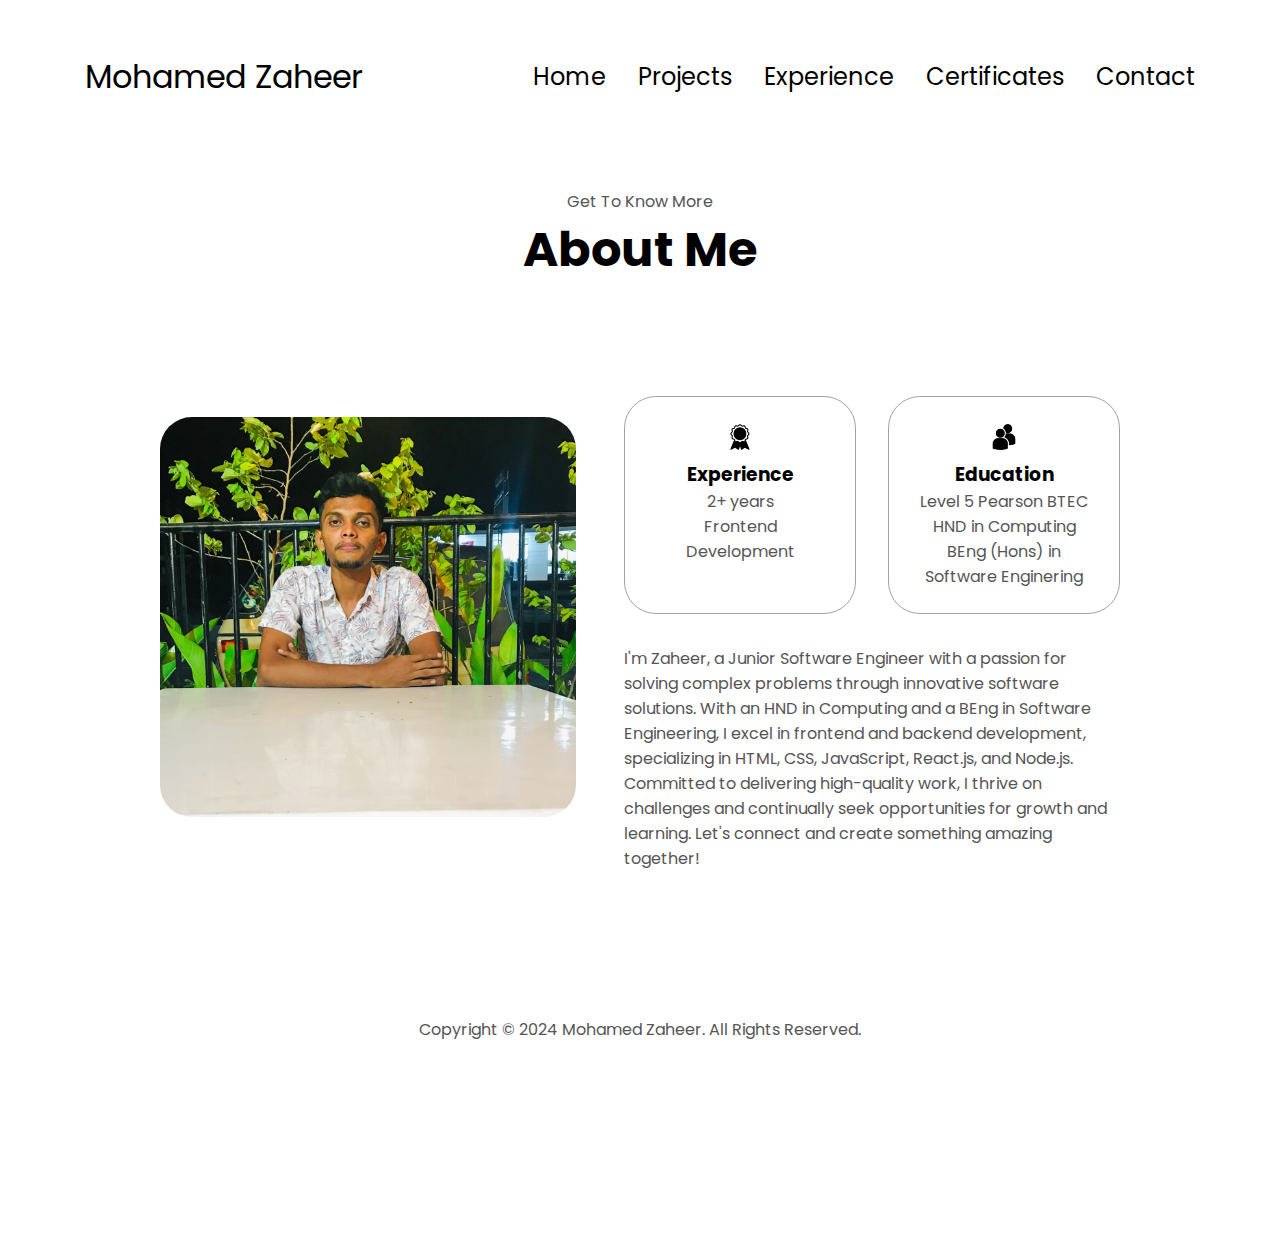
==== About.html @ 03a9d39b "Update About.html" ====
<!DOCTYPE html>
<html lang="en">
  <head>
    <meta charset="UTF-8" />
    <meta http-equiv="X-UA-Compatible" content="IE=edge" />
    <meta name="viewport" content="width=device-width, initial-scale=1.0" />
    <title>My Portfolio</title>
    <link rel="stylesheet" href="style.css" />
    <link rel="stylesheet" href="mediaqueries.css" />
  </head>
  <body>
    <nav id="desktop-nav">
      <div class="logo">Mohamed Zaheer</div>
      <div>
        <ul class="nav-links">
          <li><a href="index.html">Home</a></li>
          <li><a href="Project.html">Projects</a></li>
          <li><a href="Experience.html">Experience</a></li>
          <li><a href="Certificates.html">Certificates</a></li>
          <li><a href="Contacts.html">Contact</a></li>  
        </ul>
      </div>
    </nav>

    <nav id="hamburger-nav">
      <div class="logo">Mohamed Zaheer</div>
      <div class="hamburger-menu">
        <div class="hamburger-icon" onclick="toggleMenu()">
          <span></span>
          <span></span>
          <span></span>
        </div>
        <div class="menu-links">
          <li><a href="index.html" onclick="toggleMenu()">Home</a></li>
          <li><a href="Project.Html" onclick="toggleMenu()">Projects</a></li>
          <li><a href="Experience.html" onclick="toggleMenu()">Experience</a></li>
          <li><a href="Certificates.html" onclick="toggleMenu()">Certificates</a></li>
          <li><a href="Contacts.html" onclick="toggleMenu()">Contact</a></li>
        </div>
      </div>
    </nav>
</nav>

<section id="about">
    <p class="section__text__p1">Get To Know More</p>
    <h1 class="title">About Me</h1>
    <div class="section-container">
      <div class="section__pic-container">
        <img
          src="my-pic.jpg"
          alt="Profile picture"
          class="about-pic"
        />
      </div>
      <div class="about-details-container">
        <div class="about-containers">
          <div class="details-container">
            <img
              src="experience.png"
              alt="Experience icon"
              class="icon"
            />
            <h3>Experience</h3>
            <p>2+ years <br />Frontend Development</p>
          </div>
          <div class="details-container">
            <img
              src="education.png"
              alt="Education icon"
              class="icon"
            />
            <h3>Education</h3>
            <p>Level 5 Pearson BTEC HND in Computing <br/>BEng (Hons) in Software Enginering</p>
          </div>
        </div>
        <div class="text-container">
          <p>
            I'm Zaheer, a Junior Software Engineer with a passion for solving complex problems through innovative software solutions. With an HND in Computing and a BEng in Software Engineering, I excel in frontend and backend development, specializing in HTML, CSS, JavaScript, React.js, and Node.js. Committed to delivering high-quality work, I thrive on challenges and continually seek opportunities for growth and learning. Let's connect and create something amazing together!
          </p>
        </div>
      </div>
    </div>
  </section>

  <footer>
    <p>Copyright &#169; 2024 Mohamed Zaheer. All Rights Reserved.</p>
</footer>
<script src="script.js"></script>
</body>
</html>
---- style.css ----
/* GENERAL */

@import url("https://fonts.googleapis.com/css2?family=Poppins:wght@300;400;500;600&display=swap");

* {
  margin: 0;
  padding: 0;
}

body {
  font-family: "Poppins", sans-serif;
}

html {
  scroll-behavior: smooth;
}

p {
  color: rgb(85, 85, 85);
}

/* TRANSITION */

a,
.btn {
  transition: all 300ms ease;
}

/* DESKTOP NAV */

nav,
.nav-links {
  display: flex;
}

nav {
  justify-content: space-around;
  align-items: center;
  height: 17vh;
}

.nav-links {
  gap: 2rem;
  list-style: none;
  font-size: 1.5rem;
}

a {
  color: black;
  text-decoration: none;
  text-decoration-color: white;
}

a:hover {
  color: grey;
  text-decoration: underline;
  text-underline-offset: 1rem;
  text-decoration-color: rgb(181, 181, 181);
}

.logo {
  font-size: 2rem;
}

.logo:hover {
  cursor: default;
}

/* HAMBURGER MENU */

#hamburger-nav {
  display: none;
}

.hamburger-menu {
  position: relative;
  display: inline-block;
}

.hamburger-icon {
  display: flex;
  flex-direction: column;
  justify-content: space-between;
  height: 24px;
  width: 30px;
  cursor: pointer;
}

.hamburger-icon span {
  width: 100%;
  height: 2px;
  background-color: black;
  transition: all 0.3 ease-in-out;
}

.menu-links {
  position: absolute;
  top: 100%;
  right: 0;
  background-color: #ffffff;
  width: fit-content;
  max-height: 0;
  overflow: hidden;
  transition: all 0.3 ease-in-out;
}

.menu-links a {
  display: block;
  padding: 10px;
  text-align: center;
  font-size: 1.5rem;
  color: black;
  text-decoration: none;
  transition: all 0.3 ease-in-out;
}

.menu-links li {
  list-style: none;
}

.menu-links.open {
  max-height: 300px;
}

.hamburger-icon.open span:first-child {
  transform: rotate(45deg) translate(10px, 5px);
}

.hamburger-icon.open span:nth-child(2) {
  opacity: 0;
}

.hamburger-icon.open span:last-child {
  transform: rotate(-45deg) translate(10px, -5px);
}

.hamburger-icon span:first-child {
  transform: none;
}

.hamburger-icon span:first-child {
  opacity: 1;
}

.hamburger-icon span:first-child {
  transform: none;
}

/* SECTIONS */

section {
  padding-top: 4vh;
  height: 96vh;
  margin: 0 10rem;
  box-sizing: border-box;
  min-height: fit-content;
}

.section-container {
  display: flex;
}

/* PROFILE SECTION */

#profile {
  display: flex;
  justify-content: center;
  gap: 5rem;
  height: 80vh;
}

.section__pic-container {
  display: flex;
  height: 400px;
  width: 400px;
  margin: auto 0;
 
}

.my-pic {
  border-radius: 2rem;
}



.section__text {
  align-self: center;
  text-align: center;
}

.section__text p {
  font-weight: 600;
}

.section__text__p1 {
  text-align: center;
}

.section__text__p2 {
  font-size: 1.75rem;
  margin-bottom: 1rem;
}

.title {
  font-size: 3rem;
  text-align: center;
}

#socials-container {
  display: flex;
  justify-content: center;
  margin-top: 1rem;
  gap: 1rem;
}

/* ICONS */

.icon {
  cursor: pointer;
  height: 2rem;
}

/* BUTTONS */

.btn-container {
  display: flex;
  justify-content: center;
  gap: 1rem;
}

.btn {
  font-weight: 600;
  transition: all 300ms ease;
  padding: 1rem;
  width: 8rem;
  border-radius: 2rem;
}

.btn-color-1,
.btn-color-2
.btn-color-3 {
  border: rgb(53, 53, 53) 0.1rem solid;
}

.btn-color-1:hover,
.btn-color-2:hover,
.btn-color-3 {
  cursor: pointer;
}

.btn-color-1,
.btn-color-2:hover
.btn-color-3 {
  background: rgb(53, 53, 53);
  color: white;
}

.btn-color-1:hover {
  background: rgb(0, 0, 0);
}

.btn-color-2 {
  background: none;
}

.btn-color-2:hover {
  border: rgb(255, 255, 255) 0.1rem solid;
}

.btn-color-3 {
  background: none;
}

.btn-color-2:hover {
  border: rgb(255, 255, 255) 0.1rem solid;
}

.btn-container {
  gap: 1rem;
}

/* ABOUT SECTION */

#about {
  position: relative;
}

.about-containers {
  gap: 2rem;
  margin-bottom: 2rem;
  margin-top: 2rem;
}

.about-details-container {
  justify-content: center;
  flex-direction: column;
}

.about-containers,
.about-details-container {
  display: flex;
}

.about-pic {
  border-radius: 2rem;
}

.arrow {
  position: absolute;
  right: -5rem;
  bottom: 2.5rem;
}

.details-container {
  padding: 1.5rem;
  flex: 1;
  background: white;
  border-radius: 2rem;
  border: rgb(53, 53, 53) 0.1rem solid;
  border-color: rgb(163, 163, 163);
  text-align: center;
}

.section-container {
  gap: 4rem;
  height: 80%;
}

.section__pic-container {
  height: 400px;
  width: 400px;
  margin: auto 0;
}

/* EXPERIENCE SECTION */

#experience {
  position: relative;
}

.experience-sub-title {
  color: rgb(85, 85, 85);
  font-weight: 600;
  font-size: 1.75rem;
  margin-bottom: 2rem;
}

.experience-details-container {
  display: flex;
  justify-content: center;
  flex-direction: column;
}

.article-container {
  display: flex;
  text-align: initial;
  flex-wrap: wrap;
  flex-direction: row;
  gap: 2.5rem;
  justify-content: space-around;
}

article {
  display: flex;
  width: 10rem;
  justify-content: space-around;
  gap: 0.5rem;
}

article .icon {
  cursor: default;
}

/* PROJECTS SECTION */

#projects {
  position: relative;
}

.color-container {
  border-color: rgb(163, 163, 163);
  background: rgb(250, 250, 250);
}

.project-img {
  border-radius: 2rem;
  width: 90%;
  height: 90%;
}

.project-title {
  margin: 1rem;
  color: black;
}

.project-btn {
  color: black;
  border-color: rgb(163, 163, 163);
}

/* CONTACT */

#contact {
  display: flex;
  justify-content: center;
  flex-direction: column;
  height: 70vh;
}

.contact-info-upper-container {
  display: flex;
  justify-content: center;
  border-radius: 2rem;
  border: rgb(53, 53, 53) 0.1rem solid;
  border-color: rgb(163, 163, 163);
  background: (250, 250, 250);
  margin: 2rem auto;
  padding: 0.5rem;
}

.contact-info-container {
  display: flex;
  align-items: center;
  justify-content: center;
  gap: 0.5rem;
  margin: 1rem;
}

.contact-info-container p {
  font-size: larger;
}

.contact-icon {
  cursor: default;
}

.email-icon {
  height: 2.5rem;
}

/* FOOTER SECTION */

footer {
  height: 26vh;
  margin: 0 1rem;
}

footer p {
  text-align: center;
}
---- mediaqueries.css ----
@media screen and (max-width: 1400px) {
  #profile {
    height: 83vh;
    margin-bottom: 6rem;
  }
  .about-containers {
    flex-wrap: wrap;
  }
  #contact,
  #projects {
    height: fit-content;
  }
}

@media screen and (max-width: 1200px) {
  #desktop-nav {
    display: none;
  }
  #hamburger-nav {
    display: flex;
  }
  #experience,
  .experience-details-container {
    margin-top: 2rem;
  }
  #profile,
  .section-container {
    display: block;
  }
  .arrow {
    display: none;
  }
  section,
  .section-container {
    height: fit-content;
  }
  section {
    margin: 0 5%;
  }
  .section__pic-container {
    width: 275px;
    height: 275px;
    margin: 0 auto 2rem;
  }
  .about-containers {
    margin-top: 0;
  }
}

@media screen and (max-width: 600px) {
  #contact,
  footer {
    height: 40vh;
  }
  #profile {
    height: 83vh;
    margin-bottom: 0;
  }
  article {
    font-size: 1rem;
  }
  footer nav {
    height: fit-content;
    margin-bottom: 2rem;
  }
  .about-containers,
  .contact-info-upper-container,
  .btn-container {
    flex-wrap: wrap;
  }
  .contact-info-container {
    margin: 0;
  }
  .contact-info-container p,
  .nav-links li a {
    font-size: 1rem;
  }
  .experience-sub-title {
    font-size: 1.25rem;
  }
  .logo {
    font-size: 1.5rem;
  }
  .nav-links {
    flex-direction: column;
    gap: 0.5rem;
    text-align: center;
  }
  .section__pic-container {
    width: auto;
    height: 46vw;
    justify-content: center;
  }
  .section__text__p2 {
    font-size: 1.25rem;
  }
  .title {
    font-size: 2rem;
  }
  .text-container {
    text-align: justify;
  }
}
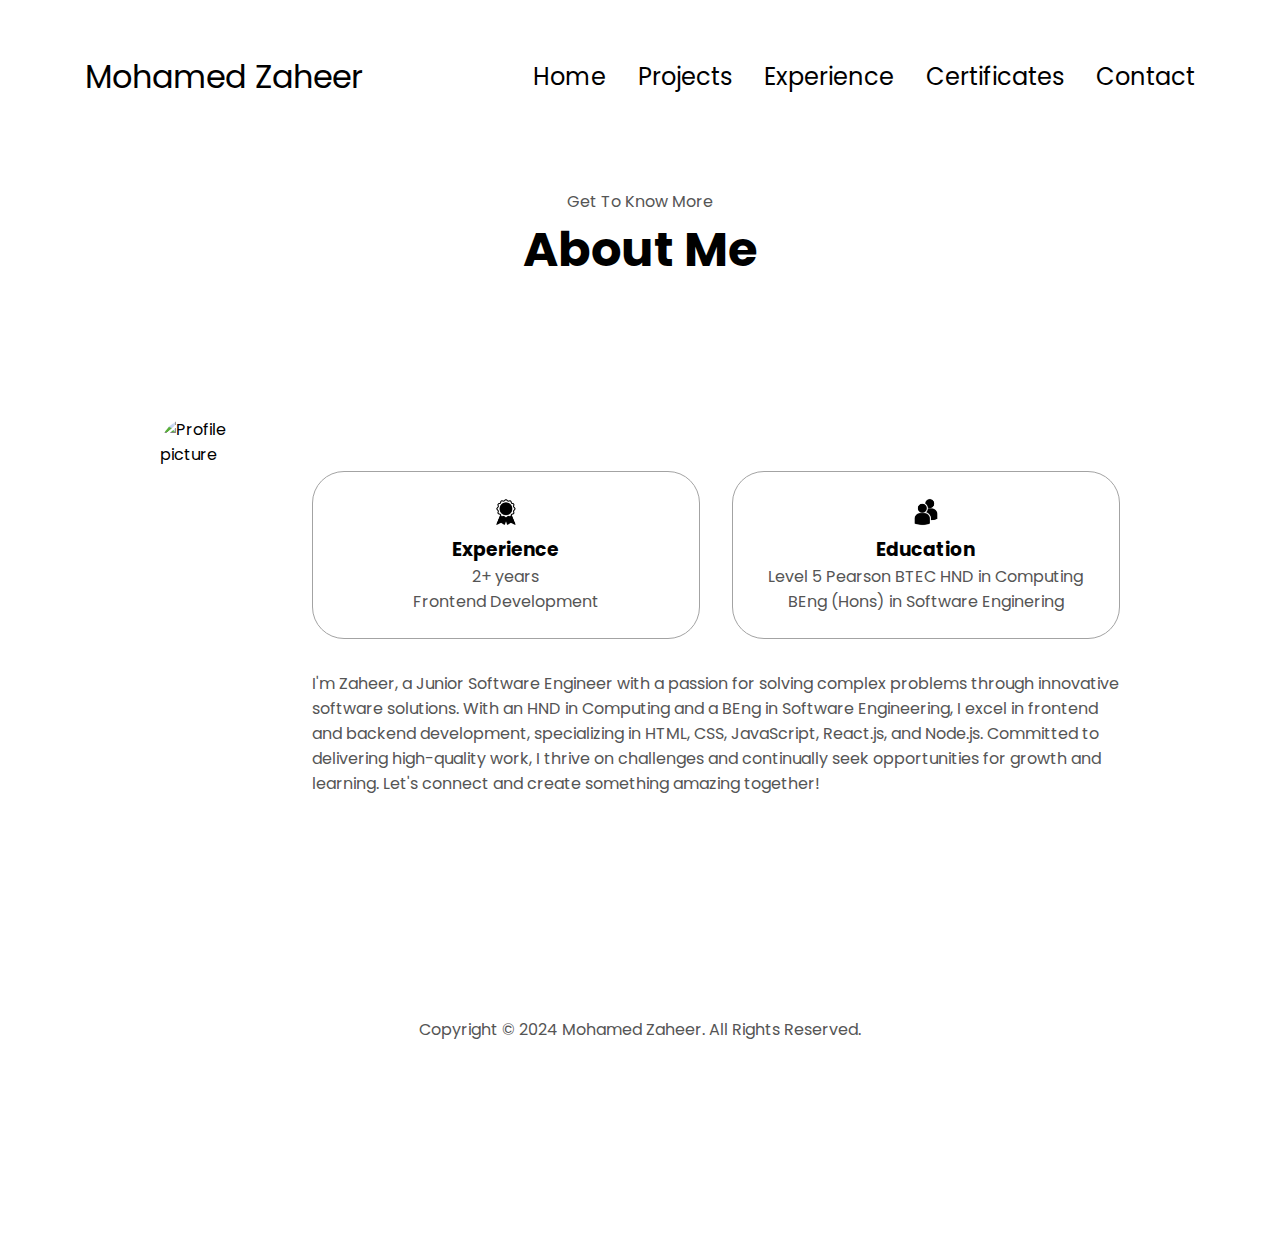
==== commit eb82f598: "Update About.html" ====
--- a/About.html
+++ b/About.html
@@ -8,6 +8,9 @@
     <link rel="stylesheet" href="style.css" />
     <link rel="stylesheet" href="mediaqueries.css" />
   </head>
+   <!-- Favicons -->
+ <link rel="icon" type="image/png" sizes="32x32" href="professional-portfolio.png">
+ <link rel="icon" type="image/x-icon" href="/favicon.ico">
   <body>
     <nav id="desktop-nav">
       <div class="logo">Mohamed Zaheer</div>
@@ -32,7 +35,7 @@
         </div>
         <div class="menu-links">
           <li><a href="index.html" onclick="toggleMenu()">Home</a></li>
-          <li><a href="Project.Html" onclick="toggleMenu()">Projects</a></li>
+          <li><a href="Project.html" onclick="toggleMenu()">Projects</a></li>
           <li><a href="Experience.html" onclick="toggleMenu()">Experience</a></li>
           <li><a href="Certificates.html" onclick="toggleMenu()">Certificates</a></li>
           <li><a href="Contacts.html" onclick="toggleMenu()">Contact</a></li>
@@ -47,7 +50,7 @@
     <div class="section-container">
       <div class="section__pic-container">
         <img
-          src="my-pic.jpg"
+          src="my-pi.jpg"
           alt="Profile picture"
           class="about-pic"
         />
--- a/style.css
+++ b/style.css
@@ -1,450 +1,450 @@
-/* GENERAL */
-
-@import url("https://fonts.googleapis.com/css2?family=Poppins:wght@300;400;500;600&display=swap");
-
-* {
-  margin: 0;
-  padding: 0;
-}
-
-body {
-  font-family: "Poppins", sans-serif;
-}
-
-html {
-  scroll-behavior: smooth;
-}
-
-p {
-  color: rgb(85, 85, 85);
-}
-
-/* TRANSITION */
-
-a,
-.btn {
-  transition: all 300ms ease;
-}
-
-/* DESKTOP NAV */
-
-nav,
-.nav-links {
-  display: flex;
-}
-
-nav {
-  justify-content: space-around;
-  align-items: center;
-  height: 17vh;
-}
-
-.nav-links {
-  gap: 2rem;
-  list-style: none;
-  font-size: 1.5rem;
-}
-
-a {
-  color: black;
-  text-decoration: none;
-  text-decoration-color: white;
-}
-
-a:hover {
-  color: grey;
-  text-decoration: underline;
-  text-underline-offset: 1rem;
-  text-decoration-color: rgb(181, 181, 181);
-}
-
-.logo {
-  font-size: 2rem;
-}
-
-.logo:hover {
-  cursor: default;
-}
-
-/* HAMBURGER MENU */
-
-#hamburger-nav {
-  display: none;
-}
-
-.hamburger-menu {
-  position: relative;
-  display: inline-block;
-}
-
-.hamburger-icon {
-  display: flex;
-  flex-direction: column;
-  justify-content: space-between;
-  height: 24px;
-  width: 30px;
-  cursor: pointer;
-}
-
-.hamburger-icon span {
-  width: 100%;
-  height: 2px;
-  background-color: black;
-  transition: all 0.3 ease-in-out;
-}
-
-.menu-links {
-  position: absolute;
-  top: 100%;
-  right: 0;
-  background-color: #ffffff;
-  width: fit-content;
-  max-height: 0;
-  overflow: hidden;
-  transition: all 0.3 ease-in-out;
-}
-
-.menu-links a {
-  display: block;
-  padding: 10px;
-  text-align: center;
-  font-size: 1.5rem;
-  color: black;
-  text-decoration: none;
-  transition: all 0.3 ease-in-out;
-}
-
-.menu-links li {
-  list-style: none;
-}
-
-.menu-links.open {
-  max-height: 300px;
-}
-
-.hamburger-icon.open span:first-child {
-  transform: rotate(45deg) translate(10px, 5px);
-}
-
-.hamburger-icon.open span:nth-child(2) {
-  opacity: 0;
-}
-
-.hamburger-icon.open span:last-child {
-  transform: rotate(-45deg) translate(10px, -5px);
-}
-
-.hamburger-icon span:first-child {
-  transform: none;
-}
-
-.hamburger-icon span:first-child {
-  opacity: 1;
-}
-
-.hamburger-icon span:first-child {
-  transform: none;
-}
-
-/* SECTIONS */
-
-section {
-  padding-top: 4vh;
-  height: 96vh;
-  margin: 0 10rem;
-  box-sizing: border-box;
-  min-height: fit-content;
-}
-
-.section-container {
-  display: flex;
-}
-
-/* PROFILE SECTION */
-
-#profile {
-  display: flex;
-  justify-content: center;
-  gap: 5rem;
-  height: 80vh;
-}
-
-.section__pic-container {
-  display: flex;
-  height: 400px;
-  width: 400px;
-  margin: auto 0;
- 
-}
-
-.my-pic {
-  border-radius: 2rem;
-}
-
-
-
-.section__text {
-  align-self: center;
-  text-align: center;
-}
-
-.section__text p {
-  font-weight: 600;
-}
-
-.section__text__p1 {
-  text-align: center;
-}
-
-.section__text__p2 {
-  font-size: 1.75rem;
-  margin-bottom: 1rem;
-}
-
-.title {
-  font-size: 3rem;
-  text-align: center;
-}
-
-#socials-container {
-  display: flex;
-  justify-content: center;
-  margin-top: 1rem;
-  gap: 1rem;
-}
-
-/* ICONS */
-
-.icon {
-  cursor: pointer;
-  height: 2rem;
-}
-
-/* BUTTONS */
-
-.btn-container {
-  display: flex;
-  justify-content: center;
-  gap: 1rem;
-}
-
-.btn {
-  font-weight: 600;
-  transition: all 300ms ease;
-  padding: 1rem;
-  width: 8rem;
-  border-radius: 2rem;
-}
-
-.btn-color-1,
-.btn-color-2
-.btn-color-3 {
-  border: rgb(53, 53, 53) 0.1rem solid;
-}
-
-.btn-color-1:hover,
-.btn-color-2:hover,
-.btn-color-3 {
-  cursor: pointer;
-}
-
-.btn-color-1,
-.btn-color-2:hover
-.btn-color-3 {
-  background: rgb(53, 53, 53);
-  color: white;
-}
-
-.btn-color-1:hover {
-  background: rgb(0, 0, 0);
-}
-
-.btn-color-2 {
-  background: none;
-}
-
-.btn-color-2:hover {
-  border: rgb(255, 255, 255) 0.1rem solid;
-}
-
-.btn-color-3 {
-  background: none;
-}
-
-.btn-color-2:hover {
-  border: rgb(255, 255, 255) 0.1rem solid;
-}
-
-.btn-container {
-  gap: 1rem;
-}
-
-/* ABOUT SECTION */
-
-#about {
-  position: relative;
-}
-
-.about-containers {
-  gap: 2rem;
-  margin-bottom: 2rem;
-  margin-top: 2rem;
-}
-
-.about-details-container {
-  justify-content: center;
-  flex-direction: column;
-}
-
-.about-containers,
-.about-details-container {
-  display: flex;
-}
-
-.about-pic {
-  border-radius: 2rem;
-}
-
-.arrow {
-  position: absolute;
-  right: -5rem;
-  bottom: 2.5rem;
-}
-
-.details-container {
-  padding: 1.5rem;
-  flex: 1;
-  background: white;
-  border-radius: 2rem;
-  border: rgb(53, 53, 53) 0.1rem solid;
-  border-color: rgb(163, 163, 163);
-  text-align: center;
-}
-
-.section-container {
-  gap: 4rem;
-  height: 80%;
-}
-
-.section__pic-container {
-  height: 400px;
-  width: 400px;
-  margin: auto 0;
-}
-
-/* EXPERIENCE SECTION */
-
-#experience {
-  position: relative;
-}
-
-.experience-sub-title {
-  color: rgb(85, 85, 85);
-  font-weight: 600;
-  font-size: 1.75rem;
-  margin-bottom: 2rem;
-}
-
-.experience-details-container {
-  display: flex;
-  justify-content: center;
-  flex-direction: column;
-}
-
-.article-container {
-  display: flex;
-  text-align: initial;
-  flex-wrap: wrap;
-  flex-direction: row;
-  gap: 2.5rem;
-  justify-content: space-around;
-}
-
-article {
-  display: flex;
-  width: 10rem;
-  justify-content: space-around;
-  gap: 0.5rem;
-}
-
-article .icon {
-  cursor: default;
-}
-
-/* PROJECTS SECTION */
-
-#projects {
-  position: relative;
-}
-
-.color-container {
-  border-color: rgb(163, 163, 163);
-  background: rgb(250, 250, 250);
-}
-
-.project-img {
-  border-radius: 2rem;
-  width: 90%;
-  height: 90%;
-}
-
-.project-title {
-  margin: 1rem;
-  color: black;
-}
-
-.project-btn {
-  color: black;
-  border-color: rgb(163, 163, 163);
-}
-
-/* CONTACT */
-
-#contact {
-  display: flex;
-  justify-content: center;
-  flex-direction: column;
-  height: 70vh;
-}
-
-.contact-info-upper-container {
-  display: flex;
-  justify-content: center;
-  border-radius: 2rem;
-  border: rgb(53, 53, 53) 0.1rem solid;
-  border-color: rgb(163, 163, 163);
-  background: (250, 250, 250);
-  margin: 2rem auto;
-  padding: 0.5rem;
-}
-
-.contact-info-container {
-  display: flex;
-  align-items: center;
-  justify-content: center;
-  gap: 0.5rem;
-  margin: 1rem;
-}
-
-.contact-info-container p {
-  font-size: larger;
-}
-
-.contact-icon {
-  cursor: default;
-}
-
-.email-icon {
-  height: 2.5rem;
-}
-
-/* FOOTER SECTION */
-
-footer {
-  height: 26vh;
-  margin: 0 1rem;
-}
-
-footer p {
-  text-align: center;
-}
+/* GENERAL */
+
+@import url("https://fonts.googleapis.com/css2?family=Poppins:wght@300;400;500;600&display=swap");
+
+* {
+  margin: 0;
+  padding: 0;
+}
+
+body {
+  font-family: "Poppins", sans-serif;
+}
+
+html {
+  scroll-behavior: smooth;
+}
+
+p {
+  color: rgb(85, 85, 85);
+}
+
+/* TRANSITION */
+
+a,
+.btn {
+  transition: all 300ms ease;
+}
+
+/* DESKTOP NAV */
+
+nav,
+.nav-links {
+  display: flex;
+}
+
+nav {
+  justify-content: space-around;
+  align-items: center;
+  height: 17vh;
+}
+
+.nav-links {
+  gap: 2rem;
+  list-style: none;
+  font-size: 1.5rem;
+}
+
+a {
+  color: black;
+  text-decoration: none;
+  text-decoration-color: white;
+}
+
+a:hover {
+  color: grey;
+  text-decoration: underline;
+  text-underline-offset: 1rem;
+  text-decoration-color: rgb(181, 181, 181);
+}
+
+.logo {
+  font-size: 2rem;
+}
+
+.logo:hover {
+  cursor: default;
+}
+
+/* HAMBURGER MENU */
+
+#hamburger-nav {
+  display: none;
+}
+
+.hamburger-menu {
+  position: relative;
+  display: inline-block;
+}
+
+.hamburger-icon {
+  display: flex;
+  flex-direction: column;
+  justify-content: space-between;
+  height: 24px;
+  width: 30px;
+  cursor: pointer;
+}
+
+.hamburger-icon span {
+  width: 100%;
+  height: 2px;
+  background-color: black;
+  transition: all 0.3 ease-in-out;
+}
+
+.menu-links {
+  position: absolute;
+  top: 100%;
+  right: 0;
+  background-color: #ffffff;
+  width: fit-content;
+  max-height: 0;
+  overflow: hidden;
+  transition: all 0.3 ease-in-out;
+}
+
+.menu-links a {
+  display: block;
+  padding: 10px;
+  text-align: center;
+  font-size: 1.5rem;
+  color: black;
+  text-decoration: none;
+  transition: all 0.3 ease-in-out;
+}
+
+.menu-links li {
+  list-style: none;
+}
+
+.menu-links.open {
+  max-height: 300px;
+}
+
+.hamburger-icon.open span:first-child {
+  transform: rotate(45deg) translate(10px, 5px);
+}
+
+.hamburger-icon.open span:nth-child(2) {
+  opacity: 0;
+}
+
+.hamburger-icon.open span:last-child {
+  transform: rotate(-45deg) translate(10px, -5px);
+}
+
+.hamburger-icon span:first-child {
+  transform: none;
+}
+
+.hamburger-icon span:first-child {
+  opacity: 1;
+}
+
+.hamburger-icon span:first-child {
+  transform: none;
+}
+
+/* SECTIONS */
+
+section {
+  padding-top: 4vh;
+  height: 96vh;
+  margin: 0 10rem;
+  box-sizing: border-box;
+  min-height: fit-content;
+}
+
+.section-container {
+  display: flex;
+}
+
+/* PROFILE SECTION */
+
+#profile {
+  display: flex;
+  justify-content: center;
+  gap: 5rem;
+  height: 80vh;
+}
+
+.section__pic-container {
+  display: flex;
+  height: 400px;
+  width: 400px;
+  margin: auto 0;
+ 
+}
+
+.my-pic {
+  border-radius: 2rem;
+}
+
+
+
+.section__text {
+  align-self: center;
+  text-align: center;
+}
+
+.section__text p {
+  font-weight: 600;
+}
+
+.section__text__p1 {
+  text-align: center;
+}
+
+.section__text__p2 {
+  font-size: 1.75rem;
+  margin-bottom: 1rem;
+}
+
+.title {
+  font-size: 3rem;
+  text-align: center;
+}
+
+#socials-container {
+  display: flex;
+  justify-content: center;
+  margin-top: 1rem;
+  gap: 1rem;
+}
+
+/* ICONS */
+
+.icon {
+  cursor: pointer;
+  height: 2rem;
+}
+
+/* BUTTONS */
+
+.btn-container {
+  display: flex;
+  justify-content: center;
+  gap: 1rem;
+}
+
+.btn {
+  font-weight: 600;
+  transition: all 300ms ease;
+  padding: 1rem;
+  width: 8rem;
+  border-radius: 2rem;
+}
+
+.btn-color-1,
+.btn-color-2
+.btn-color-3 {
+  border: rgb(53, 53, 53) 0.1rem solid;
+}
+
+.btn-color-1:hover,
+.btn-color-2:hover,
+.btn-color-3 {
+  cursor: pointer;
+}
+
+.btn-color-1,
+.btn-color-2:hover
+.btn-color-3 {
+  background: rgb(53, 53, 53);
+  color: white;
+}
+
+.btn-color-1:hover {
+  background: rgb(0, 0, 0);
+}
+
+.btn-color-2 {
+  background: none;
+}
+
+.btn-color-2:hover {
+  border: rgb(255, 255, 255) 0.1rem solid;
+}
+
+.btn-color-3 {
+  background: none;
+}
+
+.btn-color-2:hover {
+  border: rgb(255, 255, 255) 0.1rem solid;
+}
+
+.btn-container {
+  gap: 1rem;
+}
+
+/* ABOUT SECTION */
+
+#about {
+  position: relative;
+}
+
+.about-containers {
+  gap: 2rem;
+  margin-bottom: 2rem;
+  margin-top: 2rem;
+}
+
+.about-details-container {
+  justify-content: center;
+  flex-direction: column;
+}
+
+.about-containers,
+.about-details-container {
+  display: flex;
+}
+
+.about-pic {
+  border-radius: 2rem;
+}
+
+.arrow {
+  position: absolute;
+  right: -5rem;
+  bottom: 2.5rem;
+}
+
+.details-container {
+  padding: 1.5rem;
+  flex: 1;
+  background: white;
+  border-radius: 2rem;
+  border: rgb(53, 53, 53) 0.1rem solid;
+  border-color: rgb(163, 163, 163);
+  text-align: center;
+}
+
+.section-container {
+  gap: 4rem;
+  height: 80%;
+}
+
+.section__pic-container {
+  height: 400px;
+  width: 400px;
+  margin: auto 0;
+}
+
+/* EXPERIENCE SECTION */
+
+#experience {
+  position: relative;
+}
+
+.experience-sub-title {
+  color: rgb(85, 85, 85);
+  font-weight: 600;
+  font-size: 1.75rem;
+  margin-bottom: 2rem;
+}
+
+.experience-details-container {
+  display: flex;
+  justify-content: center;
+  flex-direction: column;
+}
+
+.article-container {
+  display: flex;
+  text-align: initial;
+  flex-wrap: wrap;
+  flex-direction: row;
+  gap: 2.5rem;
+  justify-content: space-around;
+}
+
+article {
+  display: flex;
+  width: 10rem;
+  justify-content: space-around;
+  gap: 0.5rem;
+}
+
+article .icon {
+  cursor: default;
+}
+
+/* PROJECTS SECTION */
+
+#projects {
+  position: relative;
+}
+
+.color-container {
+  border-color: rgb(163, 163, 163);
+  background: rgb(250, 250, 250);
+}
+
+.project-img {
+  border-radius: 2rem;
+  width: 90%;
+  height: 90%;
+}
+
+.project-title {
+  margin: 1rem;
+  color: black;
+}
+
+.project-btn {
+  color: black;
+  border-color: rgb(163, 163, 163);
+}
+
+/* CONTACT */
+
+#contact {
+  display: flex;
+  justify-content: center;
+  flex-direction: column;
+  height: 70vh;
+}
+
+.contact-info-upper-container {
+  display: flex;
+  justify-content: center;
+  border-radius: 2rem;
+  border: rgb(53, 53, 53) 0.1rem solid;
+  border-color: rgb(163, 163, 163);
+  background: (250, 250, 250);
+  margin: 2rem auto;
+  padding: 0.5rem;
+}
+
+.contact-info-container {
+  display: flex;
+  align-items: center;
+  justify-content: center;
+  gap: 0.5rem;
+  margin: 1rem;
+}
+
+.contact-info-container p {
+  font-size: larger;
+}
+
+.contact-icon {
+  cursor: default;
+}
+
+.email-icon {
+  height: 2.5rem;
+}
+
+/* FOOTER SECTION */
+
+footer {
+  height: 26vh;
+  margin: 0 1rem;
+}
+
+footer p {
+  text-align: center;
+}
--- a/mediaqueries.css
+++ b/mediaqueries.css
@@ -1,103 +1,103 @@
-@media screen and (max-width: 1400px) {
-  #profile {
-    height: 83vh;
-    margin-bottom: 6rem;
-  }
-  .about-containers {
-    flex-wrap: wrap;
-  }
-  #contact,
-  #projects {
-    height: fit-content;
-  }
-}
-
-@media screen and (max-width: 1200px) {
-  #desktop-nav {
-    display: none;
-  }
-  #hamburger-nav {
-    display: flex;
-  }
-  #experience,
-  .experience-details-container {
-    margin-top: 2rem;
-  }
-  #profile,
-  .section-container {
-    display: block;
-  }
-  .arrow {
-    display: none;
-  }
-  section,
-  .section-container {
-    height: fit-content;
-  }
-  section {
-    margin: 0 5%;
-  }
-  .section__pic-container {
-    width: 275px;
-    height: 275px;
-    margin: 0 auto 2rem;
-  }
-  .about-containers {
-    margin-top: 0;
-  }
-}
-
-@media screen and (max-width: 600px) {
-  #contact,
-  footer {
-    height: 40vh;
-  }
-  #profile {
-    height: 83vh;
-    margin-bottom: 0;
-  }
-  article {
-    font-size: 1rem;
-  }
-  footer nav {
-    height: fit-content;
-    margin-bottom: 2rem;
-  }
-  .about-containers,
-  .contact-info-upper-container,
-  .btn-container {
-    flex-wrap: wrap;
-  }
-  .contact-info-container {
-    margin: 0;
-  }
-  .contact-info-container p,
-  .nav-links li a {
-    font-size: 1rem;
-  }
-  .experience-sub-title {
-    font-size: 1.25rem;
-  }
-  .logo {
-    font-size: 1.5rem;
-  }
-  .nav-links {
-    flex-direction: column;
-    gap: 0.5rem;
-    text-align: center;
-  }
-  .section__pic-container {
-    width: auto;
-    height: 46vw;
-    justify-content: center;
-  }
-  .section__text__p2 {
-    font-size: 1.25rem;
-  }
-  .title {
-    font-size: 2rem;
-  }
-  .text-container {
-    text-align: justify;
-  }
-}
+@media screen and (max-width: 1400px) {
+  #profile {
+    height: 83vh;
+    margin-bottom: 6rem;
+  }
+  .about-containers {
+    flex-wrap: wrap;
+  }
+  #contact,
+  #projects {
+    height: fit-content;
+  }
+}
+
+@media screen and (max-width: 1200px) {
+  #desktop-nav {
+    display: none;
+  }
+  #hamburger-nav {
+    display: flex;
+  }
+  #experience,
+  .experience-details-container {
+    margin-top: 2rem;
+  }
+  #profile,
+  .section-container {
+    display: block;
+  }
+  .arrow {
+    display: none;
+  }
+  section,
+  .section-container {
+    height: fit-content;
+  }
+  section {
+    margin: 0 5%;
+  }
+  .section__pic-container {
+    width: 275px;
+    height: 275px;
+    margin: 0 auto 2rem;
+  }
+  .about-containers {
+    margin-top: 0;
+  }
+}
+
+@media screen and (max-width: 600px) {
+  #contact,
+  footer {
+    height: 40vh;
+  }
+  #profile {
+    height: 83vh;
+    margin-bottom: 0;
+  }
+  article {
+    font-size: 1rem;
+  }
+  footer nav {
+    height: fit-content;
+    margin-bottom: 2rem;
+  }
+  .about-containers,
+  .contact-info-upper-container,
+  .btn-container {
+    flex-wrap: wrap;
+  }
+  .contact-info-container {
+    margin: 0;
+  }
+  .contact-info-container p,
+  .nav-links li a {
+    font-size: 1rem;
+  }
+  .experience-sub-title {
+    font-size: 1.25rem;
+  }
+  .logo {
+    font-size: 1.5rem;
+  }
+  .nav-links {
+    flex-direction: column;
+    gap: 0.5rem;
+    text-align: center;
+  }
+  .section__pic-container {
+    width: auto;
+    height: 46vw;
+    justify-content: center;
+  }
+  .section__text__p2 {
+    font-size: 1.25rem;
+  }
+  .title {
+    font-size: 2rem;
+  }
+  .text-container {
+    text-align: justify;
+  }
+}
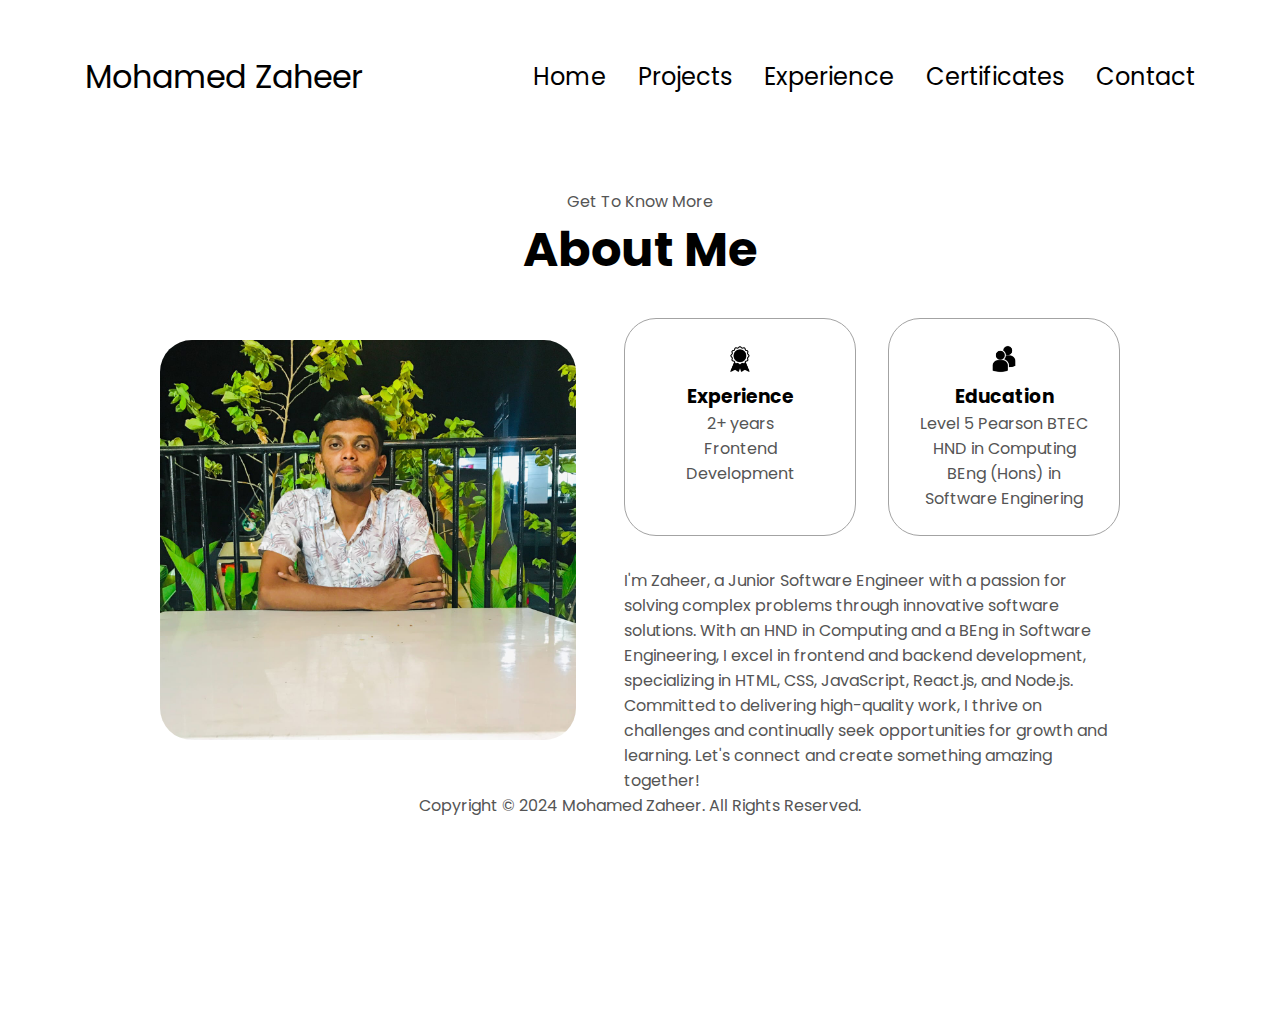
==== commit a3870242: "Update About.html" ====
--- a/About.html
+++ b/About.html
@@ -50,7 +50,7 @@
     <div class="section-container">
       <div class="section__pic-container">
         <img
-          src="my-pi.jpg"
+          src="my-pic.jpg"
           alt="Profile picture"
           class="about-pic"
         />
--- a/mediaqueries.css
+++ b/mediaqueries.css
@@ -6,8 +6,11 @@
   .about-containers {
     flex-wrap: wrap;
   }
-  #contact,
-  #projects {
+  #about,
+  #project,
+  #experience,
+  #certificates,
+  #contacts {
     height: fit-content;
   }
 }
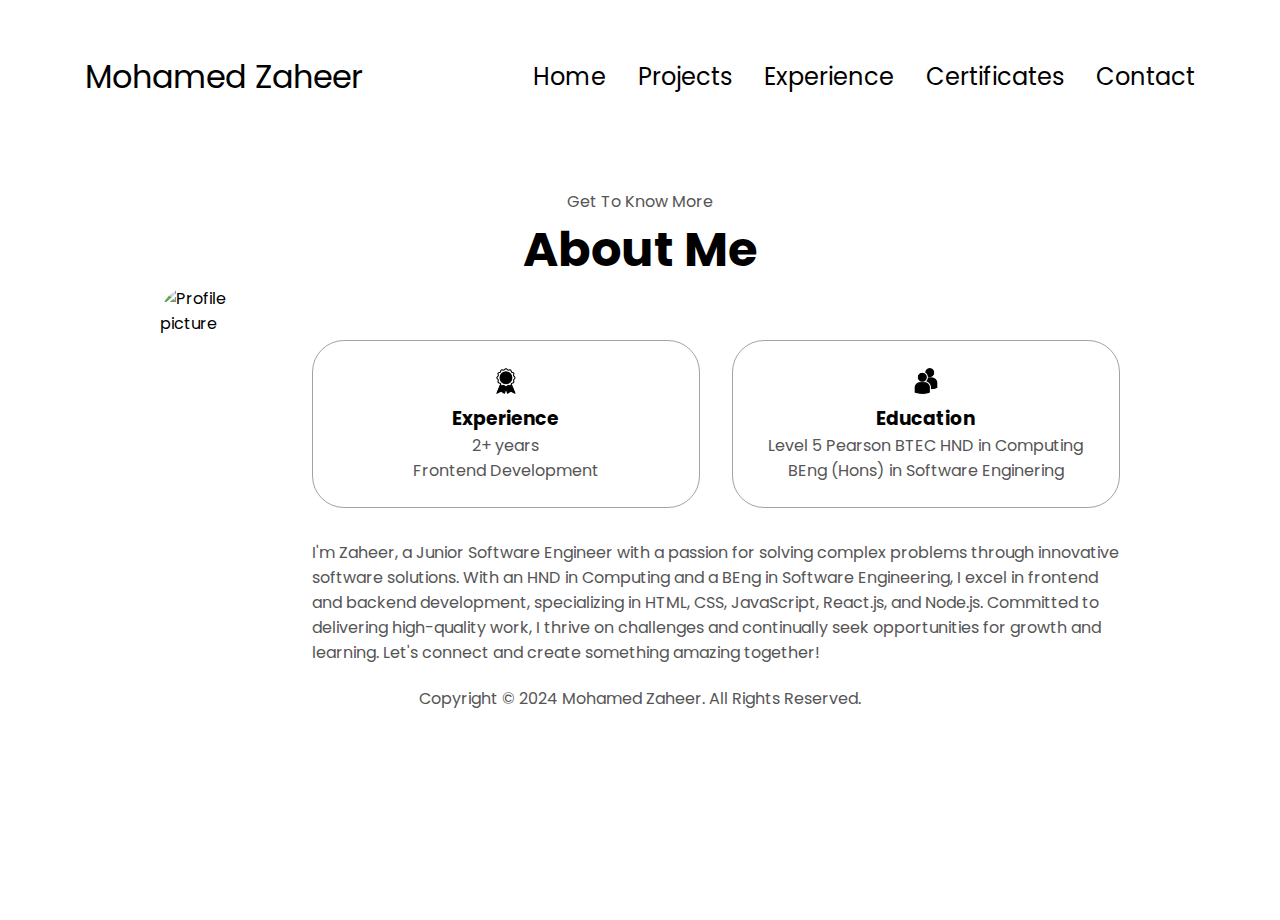
==== commit 6dc7b02e: "Update About.html" ====
--- a/About.html
+++ b/About.html
@@ -50,7 +50,7 @@
     <div class="section-container">
       <div class="section__pic-container">
         <img
-          src="my-pic.jpg"
+          src="my-pc.jpg"
           alt="Profile picture"
           class="about-pic"
         />
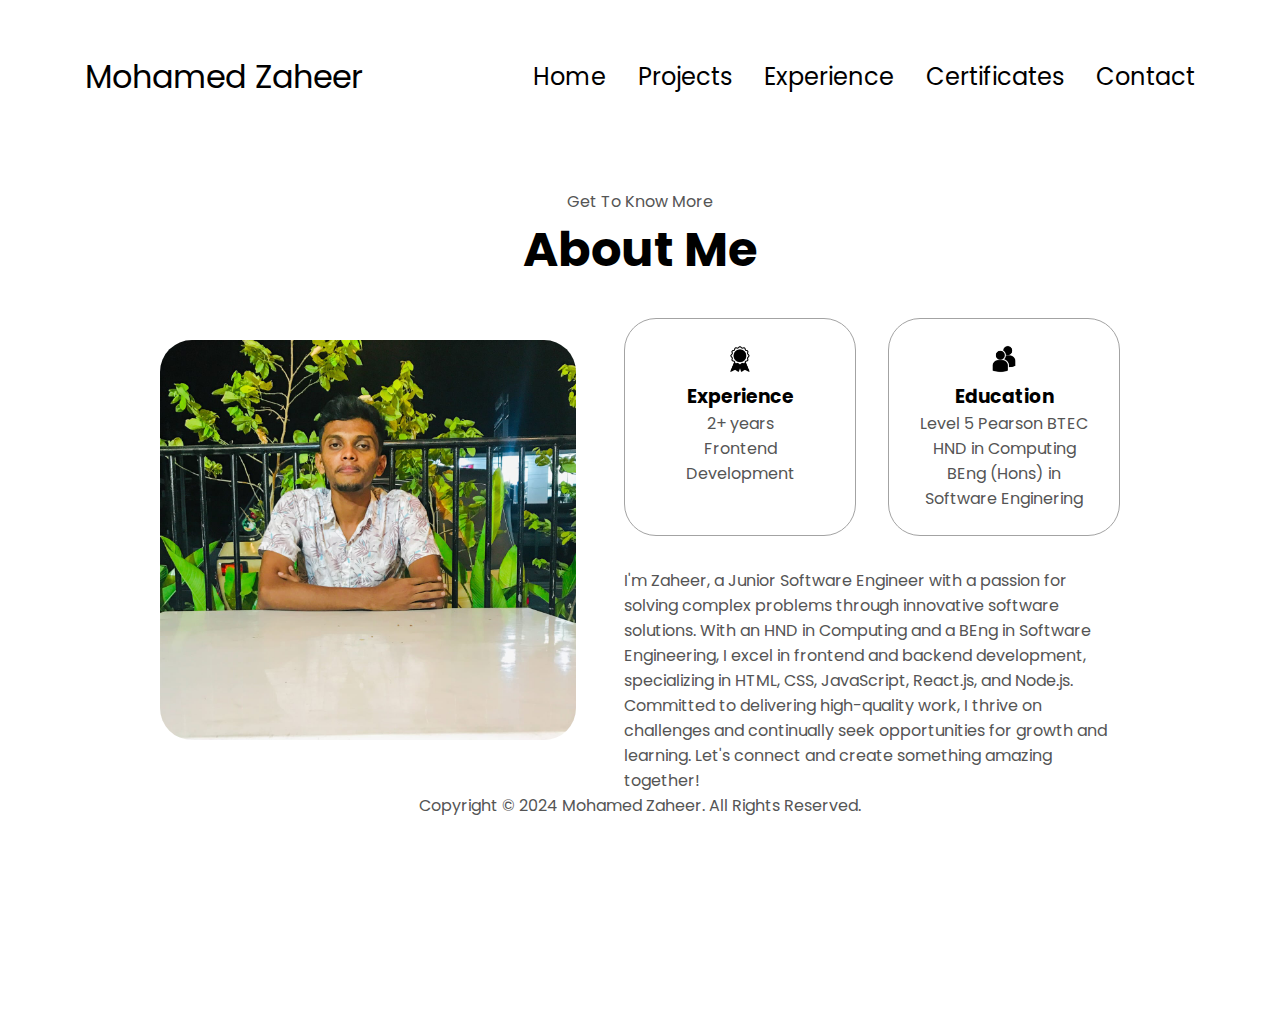
==== commit 4d63ac34: "Update About.html" ====
--- a/About.html
+++ b/About.html
@@ -50,7 +50,7 @@
     <div class="section-container">
       <div class="section__pic-container">
         <img
-          src="my-pc.jpg"
+          src="my-pic.jpg"
           alt="Profile picture"
           class="about-pic"
         />
